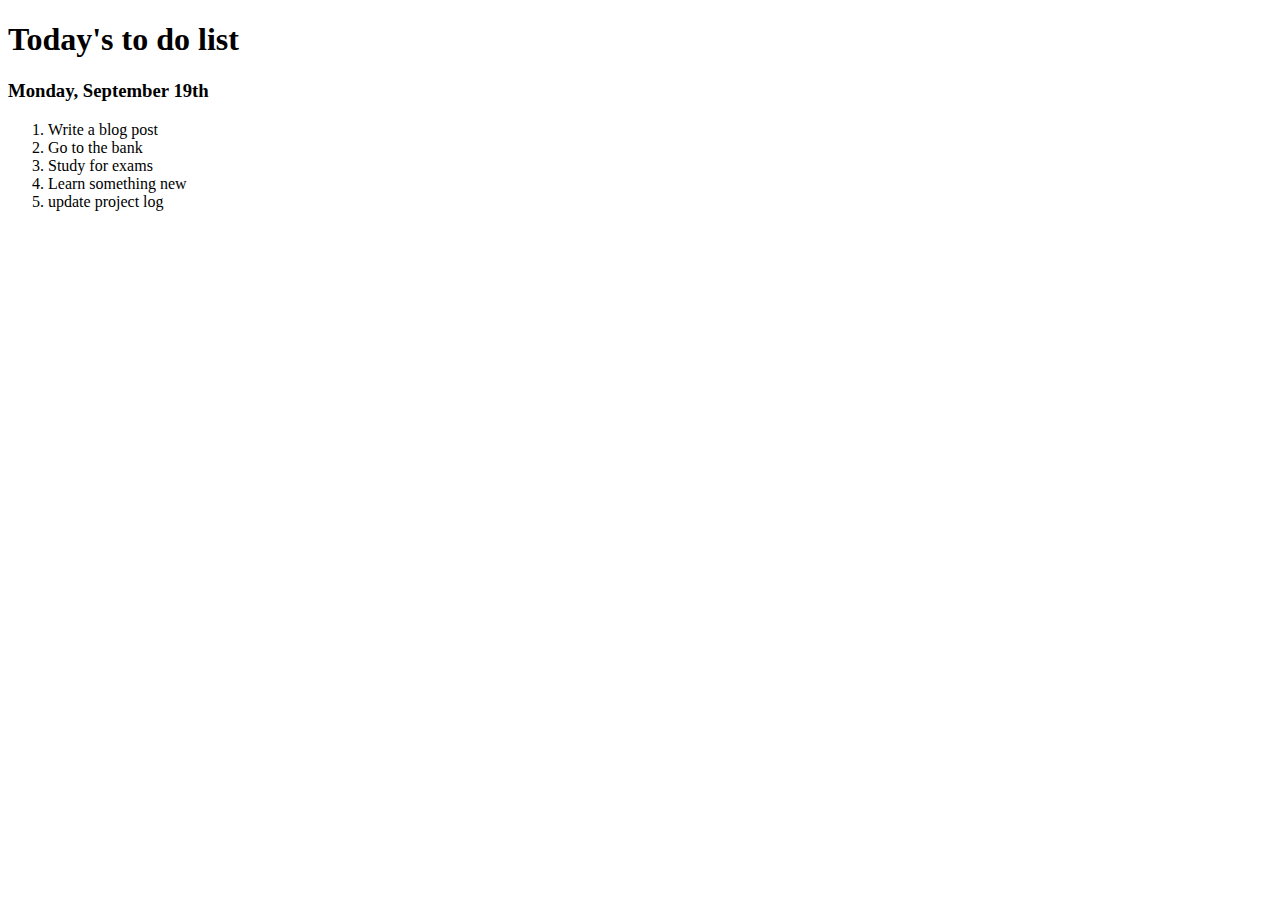
==== Lab/Lab1/To-Do-list.html @ 18b054ee "complete a html part" ====
<!DOCTYPE html>
<html lang="en">
<head>
    <meta charset="UTF-8">
    <meta name="viewport" content="width=device-width, initial-scale=1.0">
    <title>To Do list</title>
</head>
<body>
    <div class="my-list">
        <h1>Today's to do list</h1>
        <h3>Monday, September 19th</h3>
        <ol>
            <li>Write a blog post</li>
            <li>Go to the bank</li>
            <li>Study for exams</li>
            <li>Learn something new</li>
            <li>update project log</li>
        </ol>
    </div>
</body>
</html>
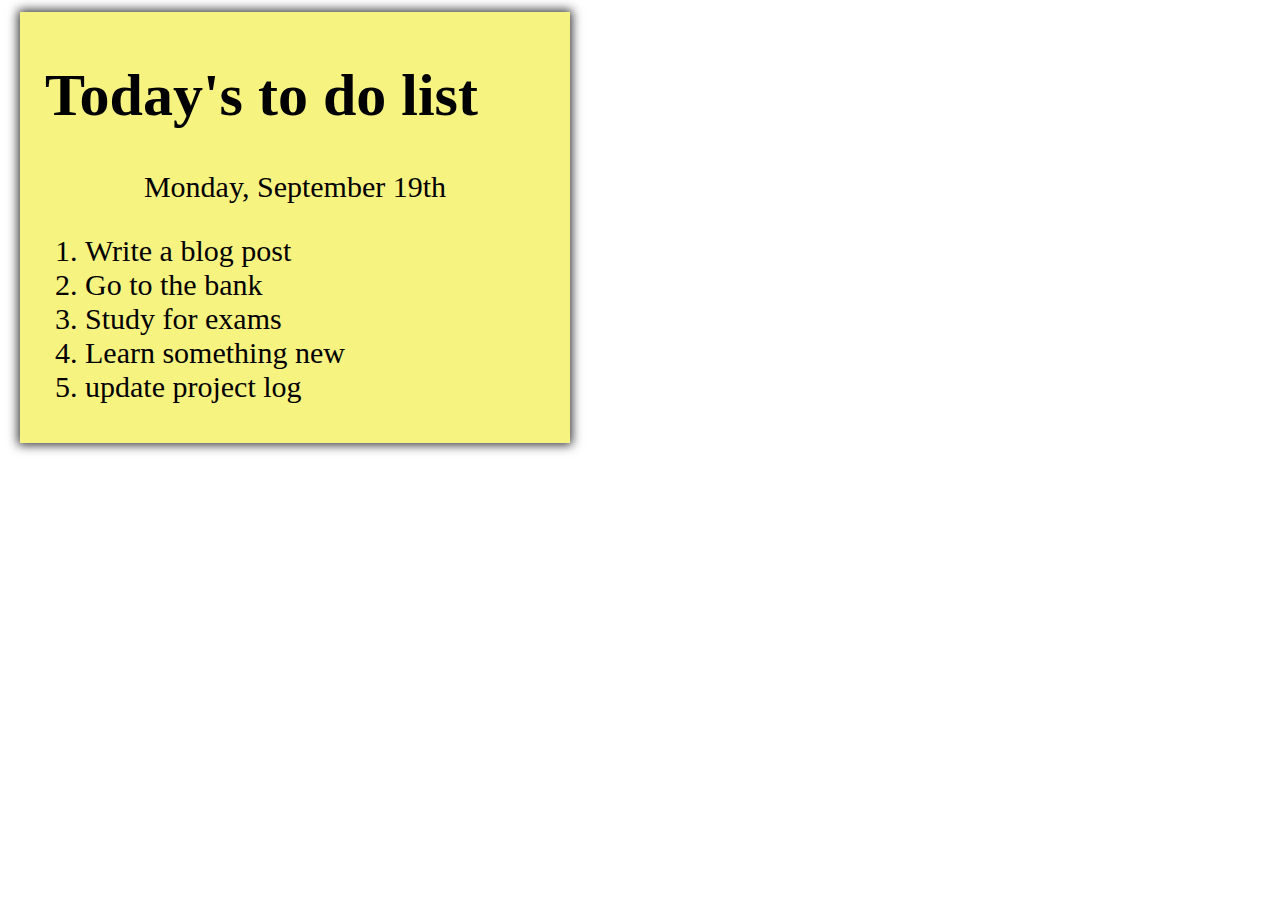
==== commit a9be9be1: "solve lab1 part two" ====
--- a/Lab/Lab1/To-Do-list.html
+++ b/Lab/Lab1/To-Do-list.html
@@ -3,12 +3,13 @@
 <head>
     <meta charset="UTF-8">
     <meta name="viewport" content="width=device-width, initial-scale=1.0">
+    <link rel="stylesheet" type="text/css" href="To-Do-list.css"/>
     <title>To Do list</title>
 </head>
 <body>
     <div class="my-list">
         <h1>Today's to do list</h1>
-        <h3>Monday, September 19th</h3>
+        <p>Monday, September 19th</p>
         <ol>
             <li>Write a blog post</li>
             <li>Go to the bank</li>
--- a/Lab/Lab1/To-Do-list.css
+++ b/Lab/Lab1/To-Do-list.css
@@ -0,0 +1,12 @@
+.my-list{
+    background-color: #f7f381;
+    padding: 8px 24px;
+    width: 500px;
+    font-size: 30px;
+    border: 1px solid #f7f381;
+    box-shadow: 0 0 10px 2px #333333;
+    margin: 12px;
+}
+p{
+    text-align: center;
+}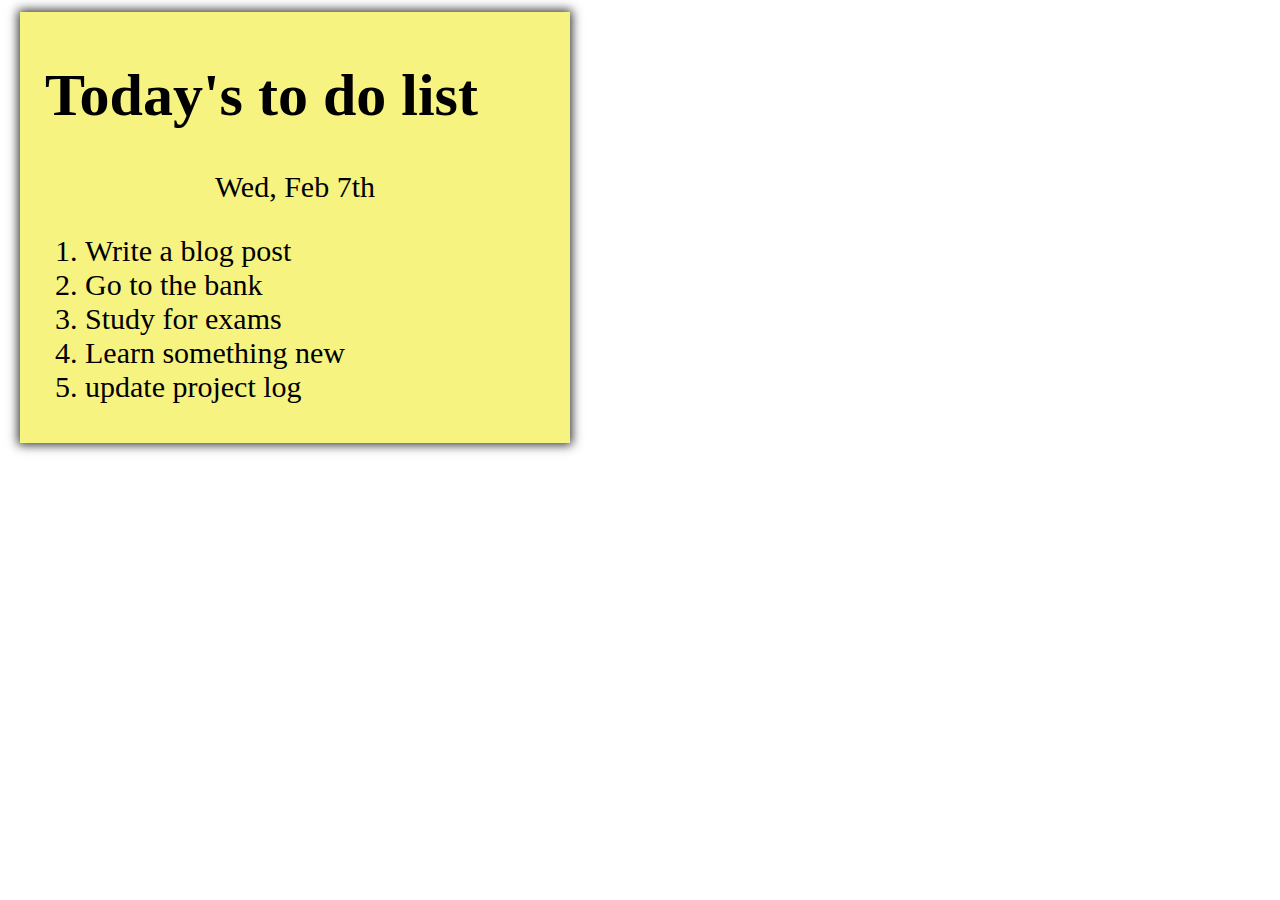
==== commit e6adb8d5: "change the date" ====
--- a/Lab/Lab1/To-Do-list.html
+++ b/Lab/Lab1/To-Do-list.html
@@ -7,9 +7,15 @@
     <title>To Do list</title>
 </head>
 <body>
+    <!--
+        three commit:
+        1- change the date
+        2- change Today's to yesterday's
+        3- create a second to do list for today
+    -->
     <div class="my-list">
         <h1>Today's to do list</h1>
-        <p>Monday, September 19th</p>
+        <p>Wed, Feb 7th</p>
         <ol>
             <li>Write a blog post</li>
             <li>Go to the bank</li>
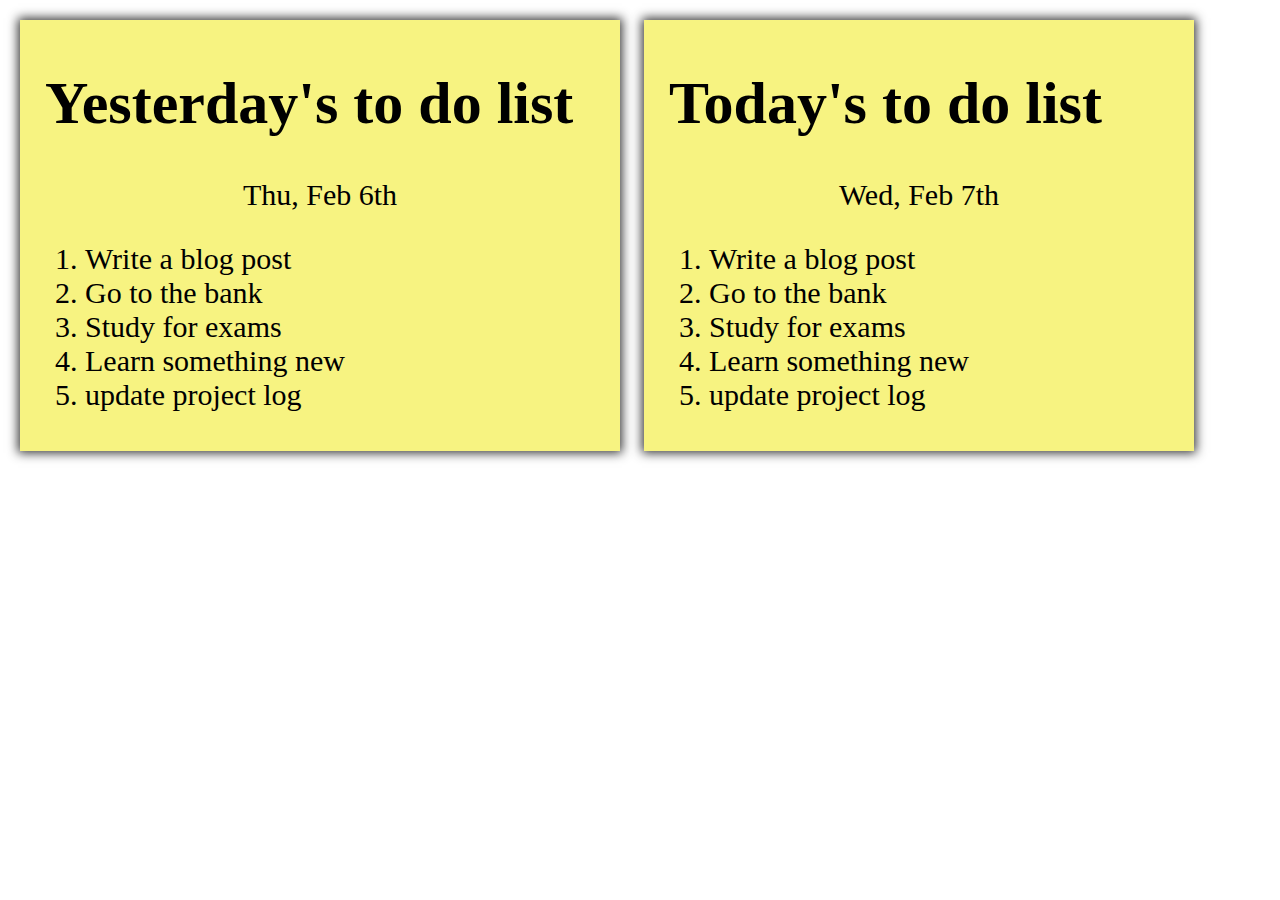
==== commit 8c4f4deb: "create a second to do list for today" ====
--- a/Lab/Lab1/To-Do-list.html
+++ b/Lab/Lab1/To-Do-list.html
@@ -13,16 +13,30 @@
         2- change Today's to yesterday's
         3- create a second to do list for today
     -->
-    <div class="my-list">
-        <h1>Today's to do list</h1>
-        <p>Wed, Feb 7th</p>
-        <ol>
-            <li>Write a blog post</li>
-            <li>Go to the bank</li>
-            <li>Study for exams</li>
-            <li>Learn something new</li>
-            <li>update project log</li>
-        </ol>
+    <div class="contaner">
+        <div class="my-list">
+            <h1>Yesterday's to do list</h1>
+            <p>Thu, Feb 6th</p>
+            <ol>
+                <li>Write a blog post</li>
+                <li>Go to the bank</li>
+                <li>Study for exams</li>
+                <li>Learn something new</li>
+                <li>update project log</li>
+            </ol>
+        </div>
+
+        <div class="my-list2">
+            <h1>Today's to do list</h1>
+            <p>Wed, Feb 7th</p>
+            <ol>
+                <li>Write a blog post</li>
+                <li>Go to the bank</li>
+                <li>Study for exams</li>
+                <li>Learn something new</li>
+                <li>update project log</li>
+            </ol>
+        </div>
     </div>
 </body>
 </html>--- a/Lab/Lab1/To-Do-list.css
+++ b/Lab/Lab1/To-Do-list.css
@@ -1,4 +1,16 @@
 .my-list{
+    background-color: #f7f381;
+    padding: 8px 24px;
+    width: 550px;
+    font-size: 30px;
+    border: 1px solid #f7f381;
+    box-shadow: 0 0 10px 2px #333333;
+    margin: 12px;
+}
+p{
+    text-align: center;
+}
+.my-list2{
     background-color: #f7f381;
     padding: 8px 24px;
     width: 500px;
@@ -7,6 +19,7 @@
     box-shadow: 0 0 10px 2px #333333;
     margin: 12px;
 }
-p{
-    text-align: center;
+.contaner{
+    display: flex;
+    flex-direction: row;
 }